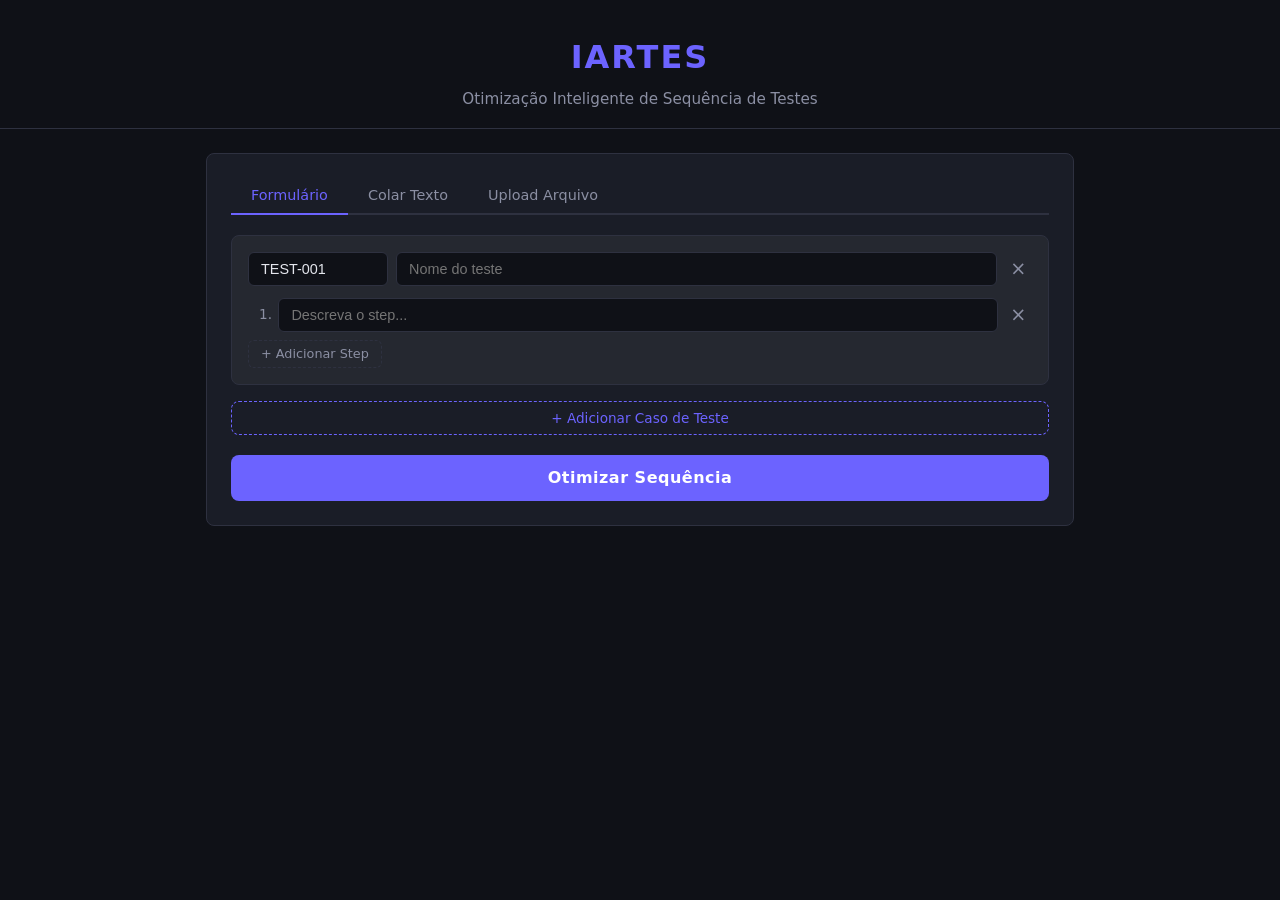
==== templates/index.html @ 75f5c069 "Versão 1.0 do sistema" ====
<!DOCTYPE html>
<html lang="pt-BR">
<head>
    <meta charset="UTF-8">
    <meta name="viewport" content="width=device-width, initial-scale=1.0">
    <title>IARTES - Otimizador de Casos de Teste</title>
    <link rel="stylesheet" href="/static/style.css">
</head>
<body>
    <header>
        <h1>IARTES</h1>
        <p class="subtitle">Otimização Inteligente de Sequência de Testes</p>
    </header>

    <main>
        <section class="input-section">
            <div class="tabs">
                <button class="tab active" data-tab="form">Formulário</button>
                <button class="tab" data-tab="text">Colar Texto</button>
                <button class="tab" data-tab="file">Upload Arquivo</button>
            </div>

            <!-- Tab: Formulário -->
            <div class="tab-content active" id="tab-form">
                <div id="test-cases-container">
                    <div class="test-case-block" data-index="0">
                        <div class="test-case-header">
                            <input type="text" class="tc-id" placeholder="ID (ex: TEST-001)" value="TEST-001">
                            <input type="text" class="tc-name" placeholder="Nome do teste">
                            <button class="btn-remove-tc" title="Remover teste">&times;</button>
                        </div>
                        <div class="steps-list">
                            <div class="step-row">
                                <span class="step-num">1.</span>
                                <input type="text" class="step-input" placeholder="Descreva o step...">
                                <button class="btn-remove-step" title="Remover step">&times;</button>
                            </div>
                        </div>
                        <button class="btn-add-step">+ Adicionar Step</button>
                    </div>
                </div>
                <button class="btn-add-tc" id="btn-add-test">+ Adicionar Caso de Teste</button>
            </div>

            <!-- Tab: Colar Texto -->
            <div class="tab-content" id="tab-text">
                <textarea id="raw-text" rows="16" placeholder="Cole seus casos de teste aqui...

Formato esperado:
TEST-001 - Nome do Teste
Crie um contato
Inicie uma chamada de voz
Verifique o ícone de HD

TEST-002 - Outro Teste
Crie um contato
Inicie uma chamada de voz
Faça upgrade para vídeo
Verifique que o vídeo aparece"></textarea>
            </div>

            <!-- Tab: Upload Arquivo -->
            <div class="tab-content" id="tab-file">
                <div class="file-upload-area" id="drop-zone">
                    <p>Arraste um arquivo aqui ou clique para selecionar</p>
                    <p class="file-hint">Formatos: CSV, Excel (.xlsx), JSON, TXT</p>
                    <input type="file" id="file-input" accept=".csv,.xlsx,.xls,.json,.txt" hidden>
                    <p class="file-name" id="file-name"></p>
                </div>
            </div>

            <button class="btn-optimize" id="btn-optimize">Otimizar Sequência</button>
        </section>

        <!-- Resultado -->
        <section class="result-section" id="result-section" style="display:none;">
            <h2>Sequência Otimizada</h2>

            <div class="stats-bar" id="stats-bar"></div>

            <div class="optimized-list" id="optimized-list"></div>

            <div class="original-tests" id="original-tests">
                <h3>Testes Originais</h3>
                <div id="original-tests-list"></div>
            </div>
        </section>

        <!-- Loading -->
        <div class="loading-overlay" id="loading" style="display:none;">
            <div class="spinner"></div>
            <p>Analisando e otimizando com IA...</p>
        </div>

        <!-- Erro -->
        <div class="error-banner" id="error-banner" style="display:none;">
            <span id="error-message"></span>
            <button class="btn-close-error" id="btn-close-error">&times;</button>
        </div>
    </main>

    <script src="/static/app.js"></script>
</body>
</html>
---- static/style.css ----
*,
*::before,
*::after {
    box-sizing: border-box;
    margin: 0;
    padding: 0;
}

:root {
    --bg: #0f1117;
    --bg-card: #1a1d27;
    --bg-input: #252830;
    --border: #2e3140;
    --text: #e4e6ed;
    --text-muted: #8b8fa3;
    --accent: #6c63ff;
    --accent-hover: #5a52e0;
    --success: #22c55e;
    --warning: #f59e0b;
    --danger: #ef4444;
    --verification: #38bdf8;
    --destructive: #f97316;
    --radius: 8px;
}

body {
    font-family: 'Segoe UI', system-ui, -apple-system, sans-serif;
    background: var(--bg);
    color: var(--text);
    line-height: 1.6;
    min-height: 100vh;
}

header {
    text-align: center;
    padding: 2rem 1rem 1rem;
    border-bottom: 1px solid var(--border);
}

header h1 {
    font-size: 2rem;
    font-weight: 700;
    letter-spacing: 2px;
    color: var(--accent);
}

.subtitle {
    color: var(--text-muted);
    font-size: 0.95rem;
    margin-top: 0.25rem;
}

main {
    max-width: 900px;
    margin: 0 auto;
    padding: 1.5rem 1rem 3rem;
}

/* --- Tabs --- */
.tabs {
    display: flex;
    gap: 0;
    border-bottom: 2px solid var(--border);
    margin-bottom: 1.25rem;
}

.tab {
    background: none;
    border: none;
    color: var(--text-muted);
    padding: 0.6rem 1.25rem;
    font-size: 0.9rem;
    cursor: pointer;
    border-bottom: 2px solid transparent;
    margin-bottom: -2px;
    transition: all 0.2s;
}

.tab:hover {
    color: var(--text);
}

.tab.active {
    color: var(--accent);
    border-bottom-color: var(--accent);
}

.tab-content {
    display: none;
}

.tab-content.active {
    display: block;
}

/* --- Input section --- */
.input-section {
    background: var(--bg-card);
    border: 1px solid var(--border);
    border-radius: var(--radius);
    padding: 1.5rem;
    margin-bottom: 1.5rem;
}

/* --- Form tab --- */
.test-case-block {
    background: var(--bg-input);
    border: 1px solid var(--border);
    border-radius: var(--radius);
    padding: 1rem;
    margin-bottom: 1rem;
}

.test-case-header {
    display: flex;
    gap: 0.5rem;
    margin-bottom: 0.75rem;
    align-items: center;
}

.test-case-header input {
    flex: 1;
}

.tc-id {
    max-width: 140px;
}

.steps-list {
    display: flex;
    flex-direction: column;
    gap: 0.4rem;
    margin-bottom: 0.5rem;
}

.step-row {
    display: flex;
    align-items: center;
    gap: 0.4rem;
}

.step-num {
    color: var(--text-muted);
    font-size: 0.85rem;
    min-width: 24px;
    text-align: right;
}

.step-input {
    flex: 1;
}

input[type="text"],
textarea {
    background: var(--bg);
    border: 1px solid var(--border);
    border-radius: 6px;
    color: var(--text);
    padding: 0.5rem 0.75rem;
    font-size: 0.9rem;
    outline: none;
    transition: border-color 0.2s;
}

input[type="text"]:focus,
textarea:focus {
    border-color: var(--accent);
}

textarea {
    width: 100%;
    resize: vertical;
    font-family: 'Cascadia Code', 'Fira Code', monospace;
    font-size: 0.85rem;
    line-height: 1.5;
}

/* --- Buttons --- */
button {
    cursor: pointer;
    font-family: inherit;
}

.btn-add-step {
    background: none;
    border: 1px dashed var(--border);
    color: var(--text-muted);
    padding: 0.35rem 0.75rem;
    border-radius: 6px;
    font-size: 0.8rem;
    transition: all 0.2s;
}

.btn-add-step:hover {
    border-color: var(--accent);
    color: var(--accent);
}

.btn-add-tc {
    background: none;
    border: 1px dashed var(--accent);
    color: var(--accent);
    padding: 0.5rem 1rem;
    border-radius: var(--radius);
    font-size: 0.85rem;
    width: 100%;
    margin-bottom: 1.25rem;
    transition: all 0.2s;
}

.btn-add-tc:hover {
    background: rgba(108, 99, 255, 0.1);
}

.btn-remove-tc,
.btn-remove-step {
    background: none;
    border: none;
    color: var(--text-muted);
    font-size: 1.2rem;
    padding: 0 0.35rem;
    line-height: 1;
    transition: color 0.2s;
}

.btn-remove-tc:hover,
.btn-remove-step:hover {
    color: var(--danger);
}

.btn-optimize {
    display: block;
    width: 100%;
    background: var(--accent);
    color: #fff;
    border: none;
    padding: 0.85rem;
    border-radius: var(--radius);
    font-size: 1rem;
    font-weight: 600;
    letter-spacing: 0.5px;
    transition: background 0.2s;
}

.btn-optimize:hover {
    background: var(--accent-hover);
}

.btn-optimize:disabled {
    opacity: 0.5;
    cursor: not-allowed;
}

/* --- File upload --- */
.file-upload-area {
    border: 2px dashed var(--border);
    border-radius: var(--radius);
    padding: 2.5rem 1rem;
    text-align: center;
    cursor: pointer;
    transition: border-color 0.2s;
}

.file-upload-area:hover,
.file-upload-area.dragover {
    border-color: var(--accent);
}

.file-hint {
    color: var(--text-muted);
    font-size: 0.8rem;
    margin-top: 0.4rem;
}

.file-name {
    color: var(--success);
    font-weight: 600;
    margin-top: 0.75rem;
}

/* --- Result section --- */
.result-section {
    background: var(--bg-card);
    border: 1px solid var(--border);
    border-radius: var(--radius);
    padding: 1.5rem;
}

.result-section h2 {
    font-size: 1.25rem;
    margin-bottom: 1rem;
    color: var(--accent);
}

.stats-bar {
    display: flex;
    gap: 1rem;
    flex-wrap: wrap;
    margin-bottom: 1.25rem;
}

.stat-card {
    background: var(--bg-input);
    border: 1px solid var(--border);
    border-radius: var(--radius);
    padding: 0.75rem 1rem;
    flex: 1;
    min-width: 130px;
    text-align: center;
}

.stat-value {
    font-size: 1.5rem;
    font-weight: 700;
}

.stat-label {
    font-size: 0.75rem;
    color: var(--text-muted);
    margin-top: 0.15rem;
}

/* --- Optimized list --- */
.optimized-list {
    display: flex;
    flex-direction: column;
    gap: 0;
}

.opt-step {
    display: flex;
    align-items: flex-start;
    gap: 0.75rem;
    padding: 0.65rem 0.75rem;
    border-left: 3px solid var(--border);
    position: relative;
    transition: background 0.15s;
}

.opt-step:hover {
    background: rgba(255, 255, 255, 0.02);
}

.opt-step.is-verification {
    border-left-color: var(--verification);
}

.opt-step.is-destructive {
    border-left-color: var(--destructive);
}

.opt-step.validates {
    border-left-color: var(--success);
    background: rgba(34, 197, 94, 0.05);
}

.opt-step.is-resetup {
    border-left-color: var(--warning);
    background: rgba(245, 158, 11, 0.05);
    opacity: 0.8;
}

.opt-step-num {
    color: var(--text-muted);
    font-size: 0.8rem;
    min-width: 28px;
    text-align: right;
    padding-top: 2px;
}

.opt-step-text {
    flex: 1;
    font-size: 0.92rem;
}

.opt-step-badges {
    display: flex;
    gap: 0.4rem;
    flex-wrap: wrap;
}

.badge {
    font-size: 0.7rem;
    font-weight: 600;
    padding: 0.15rem 0.5rem;
    border-radius: 100px;
    white-space: nowrap;
}

.badge-pass {
    background: rgba(34, 197, 94, 0.15);
    color: var(--success);
    border: 1px solid rgba(34, 197, 94, 0.3);
}

.badge-type {
    background: rgba(56, 189, 248, 0.1);
    color: var(--verification);
    border: 1px solid rgba(56, 189, 248, 0.2);
}

.badge-destructive {
    background: rgba(249, 115, 22, 0.1);
    color: var(--destructive);
    border: 1px solid rgba(249, 115, 22, 0.2);
}

.badge-resetup {
    background: rgba(245, 158, 11, 0.12);
    color: var(--warning);
    border: 1px solid rgba(245, 158, 11, 0.3);
}

/* --- Original tests --- */
.original-tests {
    margin-top: 1.5rem;
    border-top: 1px solid var(--border);
    padding-top: 1rem;
}

.original-tests h3 {
    font-size: 1rem;
    margin-bottom: 0.75rem;
    color: var(--text-muted);
}

.original-test-item {
    background: var(--bg-input);
    border: 1px solid var(--border);
    border-radius: 6px;
    padding: 0.6rem 0.85rem;
    margin-bottom: 0.4rem;
    font-size: 0.85rem;
    display: flex;
    justify-content: space-between;
}

.original-test-id {
    font-weight: 600;
    color: var(--accent);
}

.original-test-steps {
    color: var(--text-muted);
}

/* --- Loading --- */
.loading-overlay {
    position: fixed;
    inset: 0;
    background: rgba(15, 17, 23, 0.85);
    display: flex;
    flex-direction: column;
    align-items: center;
    justify-content: center;
    z-index: 100;
}

.spinner {
    width: 48px;
    height: 48px;
    border: 4px solid var(--border);
    border-top-color: var(--accent);
    border-radius: 50%;
    animation: spin 0.8s linear infinite;
    margin-bottom: 1rem;
}

@keyframes spin {
    to { transform: rotate(360deg); }
}

/* --- Error --- */
.error-banner {
    position: fixed;
    bottom: 1.5rem;
    left: 50%;
    transform: translateX(-50%);
    background: var(--danger);
    color: #fff;
    padding: 0.75rem 1.25rem;
    border-radius: var(--radius);
    font-size: 0.9rem;
    display: flex;
    align-items: center;
    gap: 0.75rem;
    z-index: 200;
    max-width: 600px;
}

.btn-close-error {
    background: none;
    border: none;
    color: #fff;
    font-size: 1.2rem;
    padding: 0;
}

/* --- Responsive --- */
@media (max-width: 600px) {
    main { padding: 1rem 0.5rem; }
    .stats-bar { flex-direction: column; }
    .test-case-header { flex-wrap: wrap; }
}
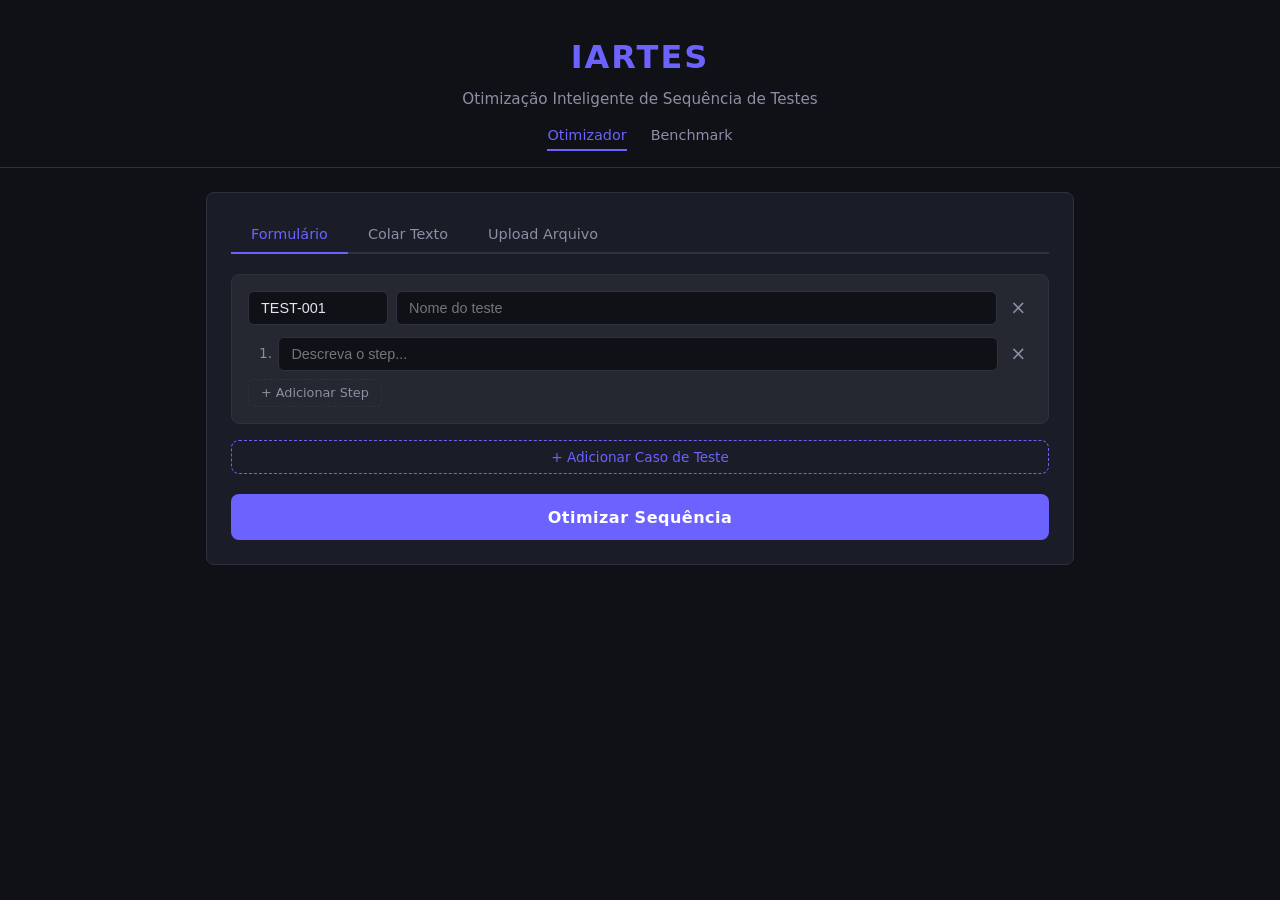
==== commit b71a07b8: "Implementa novas funcionalidades de otimização e benchmark, incluindo endpoints para exportação de r" ====
--- a/templates/index.html
+++ b/templates/index.html
@@ -10,6 +10,10 @@
     <header>
         <h1>IARTES</h1>
         <p class="subtitle">Otimização Inteligente de Sequência de Testes</p>
+        <nav class="nav-links">
+            <a href="/" class="active">Otimizador</a>
+            <a href="/benchmark">Benchmark</a>
+        </nav>
     </header>
 
     <main>
@@ -78,6 +82,11 @@
 
             <div class="stats-bar" id="stats-bar"></div>
 
+            <details class="metrics-panel" id="metrics-panel" style="display:none;">
+                <summary>Métricas Detalhadas</summary>
+                <div class="metrics-grid" id="metrics-grid"></div>
+            </details>
+
             <div class="optimized-list" id="optimized-list"></div>
 
             <div class="original-tests" id="original-tests">
--- a/static/style.css
+++ b/static/style.css
@@ -50,6 +50,31 @@
     margin-top: 0.25rem;
 }
 
+.nav-links {
+    display: flex;
+    justify-content: center;
+    gap: 1.5rem;
+    margin-top: 0.75rem;
+}
+
+.nav-links a {
+    color: var(--text-muted);
+    text-decoration: none;
+    font-size: 0.9rem;
+    padding-bottom: 2px;
+    border-bottom: 2px solid transparent;
+    transition: all 0.2s;
+}
+
+.nav-links a:hover {
+    color: var(--text);
+}
+
+.nav-links a.active {
+    color: var(--accent);
+    border-bottom-color: var(--accent);
+}
+
 main {
     max-width: 900px;
     margin: 0 auto;
@@ -320,6 +345,53 @@
     margin-top: 0.15rem;
 }
 
+/* --- Metrics panel --- */
+.metrics-panel {
+    background: var(--bg-input);
+    border: 1px solid var(--border);
+    border-radius: var(--radius);
+    padding: 0.75rem 1rem;
+    margin-bottom: 1.25rem;
+}
+
+.metrics-panel summary {
+    cursor: pointer;
+    font-weight: 600;
+    font-size: 0.9rem;
+    color: var(--accent);
+    user-select: none;
+}
+
+.metrics-grid {
+    display: grid;
+    grid-template-columns: repeat(auto-fill, minmax(180px, 1fr));
+    gap: 0.75rem;
+    margin-top: 0.75rem;
+}
+
+.metric-item {
+    display: flex;
+    flex-direction: column;
+    align-items: center;
+    padding: 0.5rem;
+    background: var(--bg);
+    border: 1px solid var(--border);
+    border-radius: 6px;
+}
+
+.metric-value {
+    font-size: 1.25rem;
+    font-weight: 700;
+    color: var(--text);
+}
+
+.metric-label {
+    font-size: 0.72rem;
+    color: var(--text-muted);
+    text-align: center;
+    margin-top: 0.15rem;
+}
+
 /* --- Optimized list --- */
 .optimized-list {
     display: flex;
@@ -442,6 +514,35 @@
 
 .original-test-steps {
     color: var(--text-muted);
+}
+
+/* --- Export buttons --- */
+.export-buttons {
+    display: flex;
+    gap: 0.75rem;
+    flex-wrap: wrap;
+    margin-top: 1.25rem;
+    padding-top: 1rem;
+    border-top: 1px solid var(--border);
+}
+
+.btn-export {
+    display: inline-block;
+    background: var(--bg-input);
+    border: 1px solid var(--border);
+    color: var(--accent);
+    padding: 0.5rem 1rem;
+    border-radius: var(--radius);
+    font-size: 0.82rem;
+    font-weight: 600;
+    text-decoration: none;
+    transition: all 0.2s;
+    cursor: pointer;
+}
+
+.btn-export:hover {
+    background: rgba(108, 99, 255, 0.1);
+    border-color: var(--accent);
 }
 
 /* --- Loading --- */
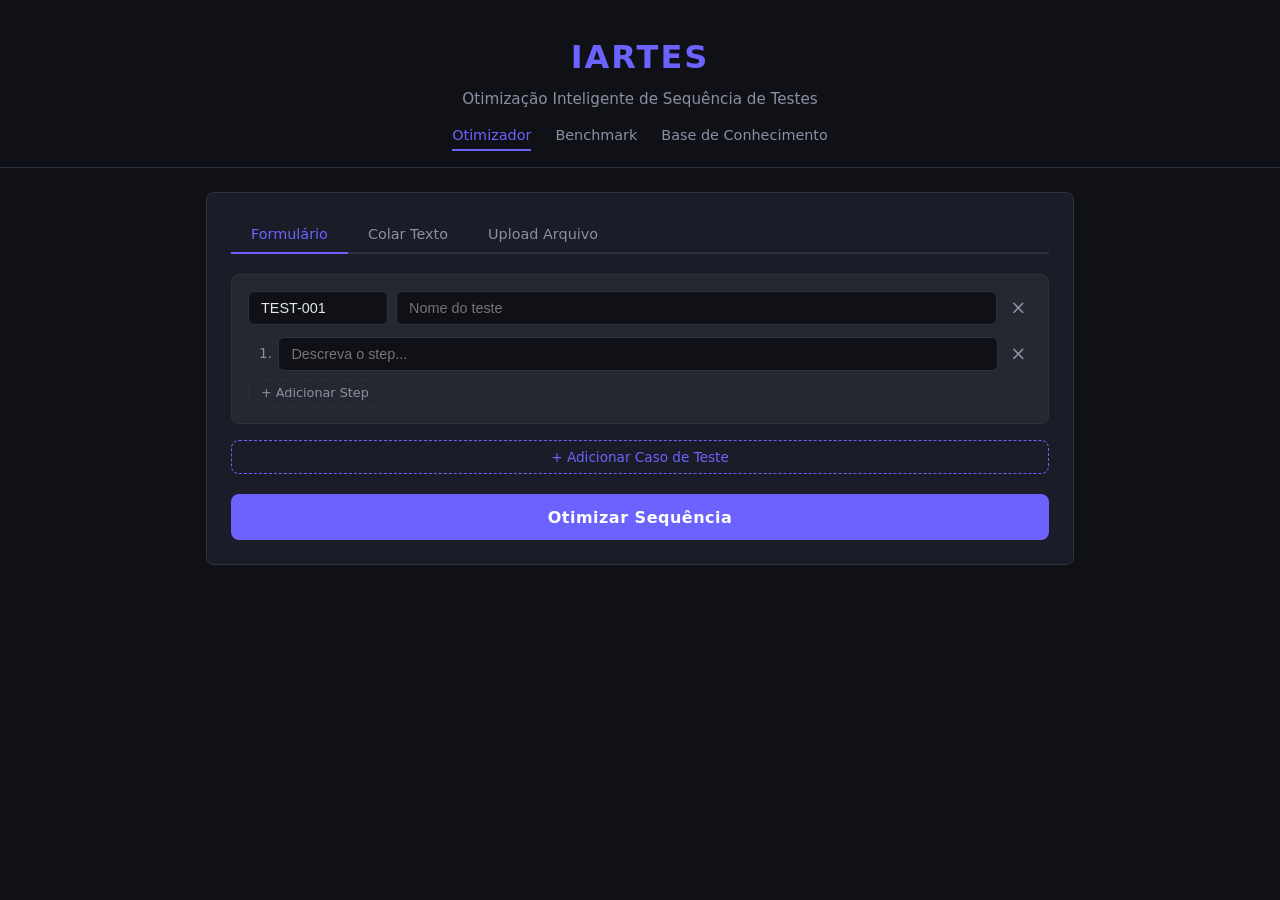
==== commit 6d2f0b06: "Implementa a base de conhecimento persistente com endpoints para normalizações e classificações, alé" ====
--- a/templates/index.html
+++ b/templates/index.html
@@ -13,6 +13,7 @@
         <nav class="nav-links">
             <a href="/" class="active">Otimizador</a>
             <a href="/benchmark">Benchmark</a>
+            <a href="/knowledge-base">Base de Conhecimento</a>
         </nav>
     </header>
 
